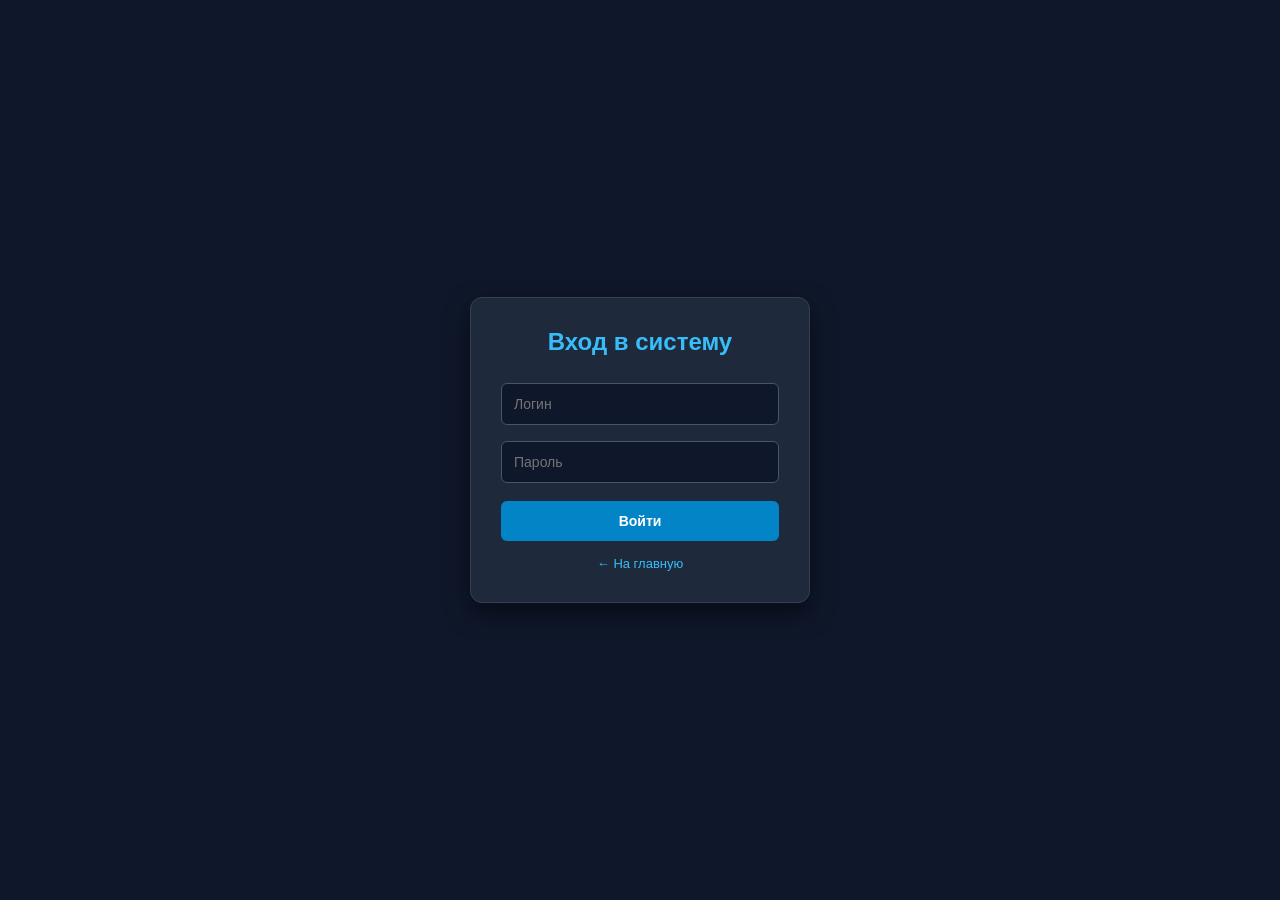
==== admin/index.html @ f0db4ac8 "admin files" ====
<!DOCTYPE html>
<html lang="ru">
<head>
  <meta charset="UTF-8">
  <meta name="viewport" content="width=device-width, initial-scale=1.0">
  <meta http-equiv="Cache-Control" content="no-cache, no-store, must-revalidate">
  <meta http-equiv="Pragma" content="no-cache">
  <meta http-equiv="Expires" content="0">
  <title>Админ-панель</title>
  <style>
    * { box-sizing: border-box; font-family: 'Segoe UI', Tahoma, Geneva, Verdana, sans-serif; }
    body { background: #0f172a; color: #f8fafc; display: flex; justify-content: center; align-items: center; min-height: 100vh; margin: 0; }
    .card { background: #1e293b; border: 1px solid #334155; border-radius: 12px; padding: 30px; width: 340px; box-shadow: 0 10px 25px rgba(0,0,0,0.5); text-align: center; }
    h2 { margin-top: 0; color: #38bdf8; }
    input { width: 100%; padding: 12px; margin: 8px 0; border-radius: 6px; border: 1px solid #475569; background: #0f172a; color: #fff; font-size: 14px; outline: none; }
    input:focus { border-color: #38bdf8; }
    button { width: 100%; padding: 12px; background: #0284c7; border: none; border-radius: 6px; font-weight: bold; cursor: pointer; color: #fff; font-size: 14px; margin-top: 10px; transition: 0.2s; }
    button:hover { background: #0369a1; }
    .btn-logout { background: #ef4444; }
    .btn-logout:hover { background: #dc2626; }
    #admin-panel { display: none; }
    .error { color: #f87171; margin-top: 12px; font-size: 13px; display: none; }
    a { color: #38bdf8; text-decoration: none; font-size: 13px; display: inline-block; margin-top: 15px; }
  </style>
</head>
<body>

  <!-- Форма входа -->
  <div class="card" id="login-box">
    <h2>Вход в систему</h2>
    <input type="text" id="login" placeholder="Логин" autocomplete="off">
    <input type="password" id="password" placeholder="Пароль">
    <button onclick="checkAuth()">Войти</button>
    <div id="error-msg" class="error">Неверный логин или пароль!</div>
    <a href="../">← На главную</a>
  </div>

  <!-- Панель управления -->
  <div class="card" id="admin-panel">
    <h2>Панель управления ⚡</h2>
    <p>Доступ подтвержден. Вы вошли как Администратор.</p>
    <button class="btn-logout" onclick="logout()">Выйти</button>
  </div>

  <script>
    async function hashString(str) {
      const buffer = new TextEncoder().encode(str);
      const hashBuffer = await crypto.subtle.digest('SHA-256', buffer);
      return Array.from(new Uint8Array(hashBuffer)).map(b => b.toString(16).padStart(2, '0')).join('');
    }

    async function fetchConfigNoCache() {
      // Добавляем уникальный параметр времени, чтобы обойти кэш браузера и CDN
      const cacheBuster = '?t=' + new Date().getTime();
      const response = await fetch('./config.json' + cacheBuster, {
        headers: {
          'Cache-Control': 'no-cache, no-store, must-revalidate',
          'Pragma': 'no-cache'
        }
      });
      if (!response.ok) throw new Error('Ошибка загрузки');
      return await response.json();
    }

    async function checkAuth() {
      const loginVal = document.getElementById('login').value.trim();
      const passVal = document.getElementById('password').value;
      const errorMsg = document.getElementById('error-msg');

      try {
        const config = await fetchConfigNoCache();
        const inputPassHash = await hashString(passVal);

        if (loginVal === config.login && inputPassHash === config.passHash) {
          document.getElementById('login-box').style.display = 'none';
          document.getElementById('admin-panel').style.display = 'block';
          sessionStorage.setItem('isAdmin', 'true');
        } else {
          errorMsg.innerText = "Неверный логин или пароль!";
          errorMsg.style.display = 'block';
        }
      } catch (err) {
        errorMsg.innerText = "Ошибка получения конфига со страницы!";
        errorMsg.style.display = 'block';
      }
    }

    function logout() {
      sessionStorage.removeItem('isAdmin');
      location.reload();
    }

    // Сохранение состояния при перезагрузке внутри сессии браузера
    if (sessionStorage.getItem('isAdmin') === 'true') {
      document.getElementById('login-box').style.display = 'none';
      document.getElementById('admin-panel').style.display = 'block';
    }
  </script>
</body>
</html>
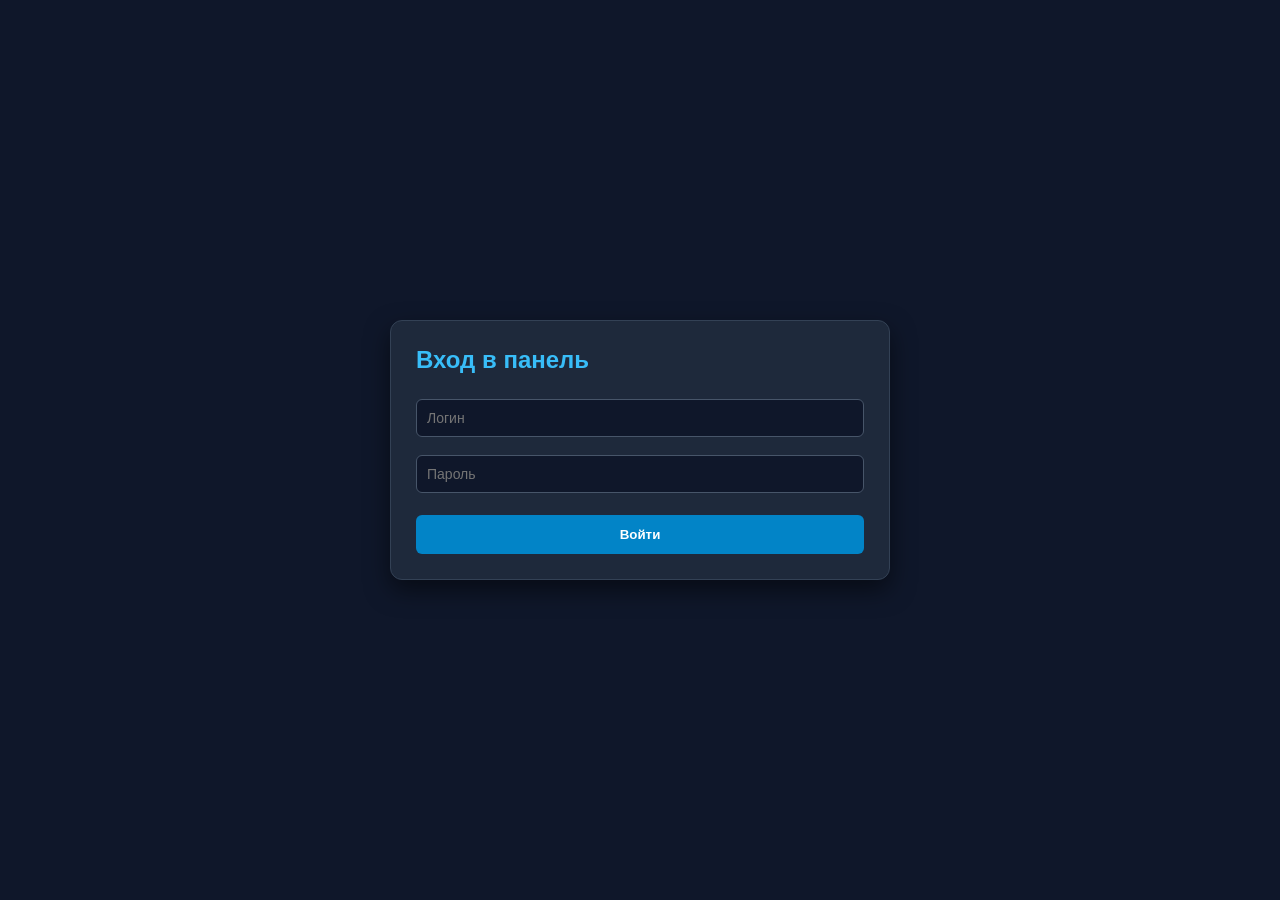
==== commit eea2d9ee: "Refactor admin panel HTML structure and styles" ====
--- a/admin/index.html
+++ b/admin/index.html
@@ -3,85 +3,166 @@
 <head>
   <meta charset="UTF-8">
   <meta name="viewport" content="width=device-width, initial-scale=1.0">
-  <meta http-equiv="Cache-Control" content="no-cache, no-store, must-revalidate">
-  <meta http-equiv="Pragma" content="no-cache">
-  <meta http-equiv="Expires" content="0">
   <title>Админ-панель</title>
   <style>
-    * { box-sizing: border-box; font-family: 'Segoe UI', Tahoma, Geneva, Verdana, sans-serif; }
-    body { background: #0f172a; color: #f8fafc; display: flex; justify-content: center; align-items: center; min-height: 100vh; margin: 0; }
-    .card { background: #1e293b; border: 1px solid #334155; border-radius: 12px; padding: 30px; width: 340px; box-shadow: 0 10px 25px rgba(0,0,0,0.5); text-align: center; }
-    h2 { margin-top: 0; color: #38bdf8; }
-    input { width: 100%; padding: 12px; margin: 8px 0; border-radius: 6px; border: 1px solid #475569; background: #0f172a; color: #fff; font-size: 14px; outline: none; }
-    input:focus { border-color: #38bdf8; }
-    button { width: 100%; padding: 12px; background: #0284c7; border: none; border-radius: 6px; font-weight: bold; cursor: pointer; color: #fff; font-size: 14px; margin-top: 10px; transition: 0.2s; }
+    * { box-sizing: border-box; font-family: 'Segoe UI', sans-serif; }
+    body { background: #0f172a; color: #f8fafc; display: flex; justify-content: center; align-items: center; min-height: 100vh; margin: 0; padding: 20px; }
+    .card { background: #1e293b; border: 1px solid #334155; border-radius: 12px; padding: 25px; width: 100%; max-width: 500px; box-shadow: 0 10px 25px rgba(0,0,0,0.5); }
+    h2, h3 { color: #38bdf8; margin-top: 0; }
+    input, textarea { width: 100%; padding: 10px; margin: 6px 0 12px 0; border-radius: 6px; border: 1px solid #475569; background: #0f172a; color: #fff; font-size: 14px; }
+    button { width: 100%; padding: 12px; background: #0284c7; border: none; border-radius: 6px; font-weight: bold; cursor: pointer; color: #fff; margin-top: 10px; }
     button:hover { background: #0369a1; }
-    .btn-logout { background: #ef4444; }
+    .btn-logout { background: #ef4444; margin-top: 20px; }
     .btn-logout:hover { background: #dc2626; }
+    .btn-add { background: #10b981; padding: 8px; font-size: 12px; }
+    .btn-add:hover { background: #059669; }
     #admin-panel { display: none; }
-    .error { color: #f87171; margin-top: 12px; font-size: 13px; display: none; }
-    a { color: #38bdf8; text-decoration: none; font-size: 13px; display: inline-block; margin-top: 15px; }
+    .error { color: #f87171; font-size: 13px; display: none; margin-top: 10px; }
+    .project-row { display: flex; gap: 8px; margin-bottom: 8px; }
+    .project-row input { margin: 0; }
   </style>
 </head>
 <body>
 
-  <!-- Форма входа -->
+  <!-- Авторизация -->
   <div class="card" id="login-box">
-    <h2>Вход в систему</h2>
-    <input type="text" id="login" placeholder="Логин" autocomplete="off">
+    <h2>Вход в панель</h2>
+    <input type="text" id="login" placeholder="Логин">
     <input type="password" id="password" placeholder="Пароль">
     <button onclick="checkAuth()">Войти</button>
     <div id="error-msg" class="error">Неверный логин или пароль!</div>
-    <a href="../">← На главную</a>
   </div>
 
-  <!-- Панель управления -->
+  <!-- Админка -->
   <div class="card" id="admin-panel">
-    <h2>Панель управления ⚡</h2>
-    <p>Доступ подтвержден. Вы вошли как Администратор.</p>
+    <h2>Редактирование сайта ⚡</h2>
+    
+    <label>GitHub Токен (для сохранения):</label>
+    <input type="password" id="gh-token" placeholder="ghp_xxxxxxxxxxxx">
+
+    <label>Текст «О себе»:</label>
+    <textarea id="edit-about" rows="3"></textarea>
+
+    <label>Интересы (через запятую):</label>
+    <input type="text" id="edit-interests" placeholder="Python, Linux, HTML">
+
+    <h3>Проекты</h3>
+    <div id="projects-container"></div>
+    <button type="button" class="btn-add" onclick="addProjectRow()">+ Добавить проект</button>
+
+    <button onclick="saveToGitHub()">Сохранить изменения на GitHub</button>
     <button class="btn-logout" onclick="logout()">Выйти</button>
+    <div id="status-msg" class="error" style="color:#38bdf8;"></div>
   </div>
 
   <script>
+    let repoSHA = '';
+    const REPO_OWNER = 'tatarebatshuchu-afk'; // 👈 Измени на свой ник
+    const REPO_NAME = 'my-portfolio';  // 👈 Измени на имя репозитория
+
     async function hashString(str) {
       const buffer = new TextEncoder().encode(str);
       const hashBuffer = await crypto.subtle.digest('SHA-256', buffer);
       return Array.from(new Uint8Array(hashBuffer)).map(b => b.toString(16).padStart(2, '0')).join('');
     }
 
-    async function fetchConfigNoCache() {
-      // Добавляем уникальный параметр времени, чтобы обойти кэш браузера и CDN
-      const cacheBuster = '?t=' + new Date().getTime();
-      const response = await fetch('./config.json' + cacheBuster, {
-        headers: {
-          'Cache-Control': 'no-cache, no-store, must-revalidate',
-          'Pragma': 'no-cache'
-        }
-      });
-      if (!response.ok) throw new Error('Ошибка загрузки');
-      return await response.json();
-    }
-
     async function checkAuth() {
       const loginVal = document.getElementById('login').value.trim();
       const passVal = document.getElementById('password').value;
-      const errorMsg = document.getElementById('error-msg');
+      const res = await fetch('./config.json?t=' + Date.now());
+      const config = await res.json();
+      const inputPassHash = await hashString(passVal);
+
+      if (loginVal === config.login && inputPassHash === config.passHash) {
+        document.getElementById('login-box').style.display = 'none';
+        document.getElementById('admin-panel').style.display = 'block';
+        sessionStorage.setItem('isAdmin', 'true');
+        loadCurrentData();
+      } else {
+        document.getElementById('error-msg').style.display = 'block';
+      }
+    }
+
+    async function loadCurrentData() {
+      const res = await fetch('../data.json?t=' + Date.now());
+      const data = await res.json();
+
+      document.getElementById('edit-about').value = data.aboutText;
+      document.getElementById('edit-interests').value = data.interests.join(', ');
+
+      const container = document.getElementById('projects-container');
+      container.innerHTML = '';
+      data.projects.forEach(p => addProjectRow(p.name, p.url));
+    }
+
+    function addProjectRow(name = '', url = '') {
+      const container = document.getElementById('projects-container');
+      const div = document.createElement('div');
+      div.className = 'project-row';
+      div.innerHTML = `
+        <input type="text" placeholder="Название" value="${name}" class="p-name">
+        <input type="text" placeholder="Ссылка (https://...)" value="${url}" class="p-url">
+      `;
+      container.appendChild(div);
+    }
+
+    async function saveToGitHub() {
+      const token = document.getElementById('gh-token').value.trim();
+      const statusMsg = document.getElementById('status-msg');
+      if (!token) {
+        alert('Введите GitHub Token!');
+        return;
+      }
+
+      statusMsg.style.display = 'block';
+      statusMsg.innerText = 'Сохранение...';
+
+      // Собираем данные из полей
+      const updatedData = {
+        aboutText: document.getElementById('edit-about').value,
+        interests: document.getElementById('edit-interests').value.split(',').map(s => s.trim()).filter(Boolean),
+        projects: []
+      };
+
+      const names = document.querySelectorAll('.p-name');
+      const urls = document.querySelectorAll('.p-url');
+      names.forEach((el, index) => {
+        if (el.value.trim()) {
+          updatedData.projects.push({ name: el.value.trim(), url: urls[index].value.trim() });
+        }
+      });
 
       try {
-        const config = await fetchConfigNoCache();
-        const inputPassHash = await hashString(passVal);
+        // 1. Получаем SHA текущего файла data.json
+        const getFile = await fetch(`https://api.github.com/repos/${REPO_OWNER}/${REPO_NAME}/contents/data.json`, {
+          headers: { 'Authorization': `token ${token}` }
+        });
+        const fileData = await getFile.json();
+        const sha = fileData.sha;
 
-        if (loginVal === config.login && inputPassHash === config.passHash) {
-          document.getElementById('login-box').style.display = 'none';
-          document.getElementById('admin-panel').style.display = 'block';
-          sessionStorage.setItem('isAdmin', 'true');
+        // 2. Пушим обновленные данные в data.json на GitHub
+        const contentEncoded = btoa(unescape(encodeURIComponent(JSON.stringify(updatedData, null, 2))));
+        const updateRes = await fetch(`https://api.github.com/repos/${REPO_OWNER}/${REPO_NAME}/contents/data.json`, {
+          method: 'PUT',
+          headers: {
+            'Authorization': `token ${token}`,
+            'Content-Type': 'application/json'
+          },
+          body: JSON.stringify({
+            message: 'Обновление данных через админ-панель',
+            content: contentEncoded,
+            sha: sha
+          })
+        });
+
+        if (updateRes.ok) {
+          statusMsg.innerText = 'Успешно сохранено на GitHub! Страница обновится через минуту.';
         } else {
-          errorMsg.innerText = "Неверный логин или пароль!";
-          errorMsg.style.display = 'block';
+          statusMsg.innerText = 'Ошибка сохранения. Проверьте токен и права!';
         }
       } catch (err) {
-        errorMsg.innerText = "Ошибка получения конфига со страницы!";
-        errorMsg.style.display = 'block';
+        console.error(err);
+        statusMsg.innerText = 'Ошибка сети или API.';
       }
     }
 
@@ -90,11 +171,11 @@
       location.reload();
     }
 
-    // Сохранение состояния при перезагрузке внутри сессии браузера
     if (sessionStorage.getItem('isAdmin') === 'true') {
       document.getElementById('login-box').style.display = 'none';
       document.getElementById('admin-panel').style.display = 'block';
+      loadCurrentData();
     }
   </script>
 </body>
-</html>+</html>
